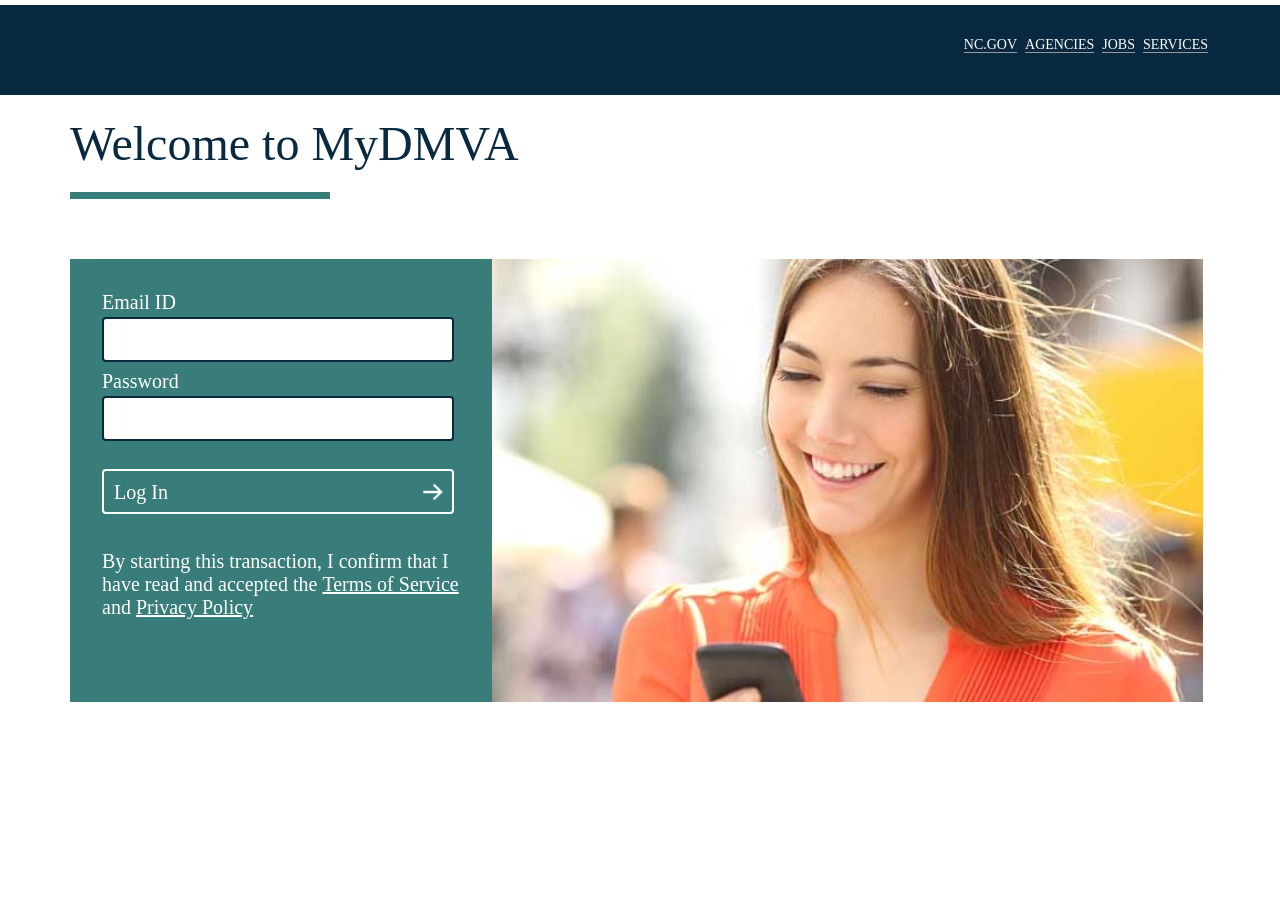
==== index.html @ 23fada0d "Add files via upload" ====
<!DOCTYPE html>
<html lang="en">
<head>
<title>Veteran Affairs</title>
<meta charset="utf-8">
<link rel="icon" type="image/png" href="images/DMVA-Seal.png"/>
<link rel="stylesheet" href="css/reset.css" type="text/css" media="all">
<link rel="stylesheet" href="css/login.css" type="text/css" media="all">
<script type="text/javascript" src="js/jquery-1.4.2.js" ></script>
<!--[if lt IE 9]>
<script type="text/javascript" src="js/ie6_script_other.js"></script>
<script type="text/javascript" src="js/html5.js"></script>
<![endif]-->
</head>


<body id="page1" style="background-color: #fff;">
    <div class="utility" role="navigation" style="background-image: url(images/state-seal_sm.png); background-repeat: no-repeat; margin-top: 5px; height: 90px; background-position: left;">
        <ul>
<li><a href="http://www.nc.gov/">NC.GOV</a></li>
<li><a href="http://www.nc.gov/agencies">AGENCIES</a></li>
<li><a href="http://www.nc.gov/jobs">JOBS</a></li>
<li><a href="http://www.nc.gov/services">SERVICES</a></li>
</ul>

</div>
<br>
<br>
<br>
<br>
<br>
<br>
<h1 class="group login" role="heading" style="margin-bottom: 60px;">Welcome to MyDMVA</h1>

<form action="claimrequest.html">
  <div class="group login">
    <div class="row">
        <div class="column left">
          
            <div class="panel form login-form raised" style="height:443px;">
              <div class="alert alert-danger" role="alert" id="wrongpassword" style="display: none;"> 
                Incorrect username or password
              </div>
              <label for="license-or-id" style="font-size: 20px;">Email ID</label><br>
              <input type="text" class="login-input" id="uninput" aria-describedby="emailHelp" required><br>
              <label for="license-or-id"  style="font-size: 20px;">Password</label><br>
              <input type="password" class="login-input" id="passwordinput" required>
              <input type="submit" class="button inverse login-btn margin-top" id="dmva-signin" value="Log In">
            <br>
            <br>
            <p style="font-size: 20px; font-family: 'Times New Roman', Times, serif;">By starting this transaction, I confirm that I have read and accepted the <a href="https://www.ncdot.gov/dmv/offices-services/online/Pages/my-dmv-terms-of-service.aspx" target="_blank" rel="noopener">Terms of Service</a> and <a href="https://www.ncdot.gov/about-us/how-we-operate/policy-process/Pages/privacy-policy.aspx" target="_blank" rel="noopener">Privacy Policy</a></p>
        </div>  
        </div>
        <div class="column right" style="background-image: url(images/loginimage.png); background-repeat: no-repeat;"><br>
        </div>
    </div>
  </div>
</form>
<script src="/js/login.js"></script>
<script src="/js/Caseidcheck.js"></script>
</body>
</html>
---- css/login.css ----
@media all{
    * {
        box-sizing: border-box;
      }
      
      /* Create two unequal columns that floats next to each other */
      .column {
        float: left;
        padding: 0;
        height: 500px; /* Should be removed. Only for demonstration */
      }
      
      .left {
        width: 37%;
      }
      
      .right {
        width: 63%;
      }
      
      /* Clear floats after the columns */
      .row:after {
        content: "";
        display: table;
        clear: both;
      }
      .alert{
        margin-bottom:-30px;
        font-size: 13px;
        
    }
    .alert{
      position: relative;
    padding: .75rem 1.25rem;
    margin-bottom: 1rem;
    border: 1px solid transparent;
    border-radius: .25rem
    }
  .alert-danger{
    color:#721c24;background-color:#f8d7da;border-color:#f5c6cb;
  }
  * {​​​​​​​​
  box-sizing: border-box;
        }​​​​​​​​
  
  /* Create two unequal columns that floats next to each other */
  .column {​​​​​​​​
  float: left;
  padding: 0;
  height: 500px; /* Should be removed. Only for demonstration */
        }​​​​​​​​
  
  .left {​​​​​​​​
  width: 37%;
        }​​​​​​​​
  
  .right {​​​​​​​​
  width: 63%;
        }​​​​​​​​
  
  /* Clear floats after the columns */
  .row:after {​​​​​​​​
  content: "";
  display: table;
  clear: both;
        }​​​​​​​​
  
    .custom-font-regular {
        font-weight:normal;
        font-style:normal;
        font-variant:normal;
        text-rendering:optimizeLegibility;
    }
    .custom-font-regular {
        font-family:"Times New Roman", Times, serif;
    }
    *{  -moz-box-sizing:border-box;
        -webkit-box-sizing:border-box;
        box-sizing:border-box;
    }
    h1 {
        margin:.5em 0 1em 0;
    }
    h1::after { 
        background-color: #387d7a;
    }
    h1 {
        color:#092940;
    }
    .dmv h1::after { 
        background-color:#387d7a;
    }
    h1 {
        font-size:24px;line-height:1.5em;
        color: rgb(9, 41, 64);
        font-weight: bold;
        margin-left: 220px;
    }
    h1::after {
        width:260px;content:"";
        display:block;
        height:.25em;
        margin-top:.25em;
    }
    h1 { 
        font-weight:400;
    }
    @media screen and (min-width:700px) {
    h1 {
        font-size:36px;
    }
    }
    @media screen and (min-width:1024px){
    h1{
        font-size:48px;
    }
    }
    h1::after{
        height:.15em;
    }
    .custom-font-regular{
        font-family:"Times New Roman", Times, serif;
    }
        
    }
    
.button.inverse{background-image:url([data-uri]);}

@media all{
*{-moz-box-sizing:border-box;-webkit-box-sizing:border-box;box-sizing:border-box;}
a
{background:transparent;
}
a:active,a:hover
{outline:0;
}
input,select
{color:inherit;font:inherit;margin:0;
}
select{
    text-transform:none;
}
input[type="submit"]{
    -webkit-appearance:button;cursor:pointer;
}
input::-moz-focus-inner{
    border:0;padding:0;
}
input{
    line-height:normal;
}
.float-left{
    float:left!important;
}
.margin-top{
    margin-top:1em!important;
}
.margin-right{
    margin-right:1em!important;
}
.full-image .panel{
    background-color:#fff;
}
.full-image .panel.raised{
    background-color:#387d7a;
}
.dmv .full-image .panel.raised{
    background-color:#387d7a;
}
.dmv .full-image .panel.raised{
    background-color:#387d7a;
}
.content a{
    color:#387d7a;
}
.content a:hover{
    color:#387d7a;
}
.button.inverse:hover,.panel.raised a,.full-image .panel.raised{
    color:#fff;
}
.content a:hover{
    text-decoration:none;
}
.full-image .panel.raised.form{
    padding:2rem;
}
.button{
    box-shadow:0 0 8px rgba(255,255,255,0);
    -webkit-touch-callout:none;
    -webkit-user-select:none;
    -khtml-user-select:none;
    -moz-user-select:none;
    -ms-user-select:none;
    user-select:none;
}
.button:hover {
    background-color:#fff;
    color:#0c3756;
    box-shadow:0 0 8px rgba(255,255,255,.75);
}
.button.inverse:hover{
    background-color: #387d7a;
}
.dmv .button.inverse:hover{
    background-color:#387d7a;
}
.button{
    display:block;
    text-align:left;
    width:100%;
    border:2px solid #092940;
    border-radius:4px;
    padding:10px 16px;
    text-decoration:none;
    color:#fff;
    background-color:#092940;
    margin:0 3px;
    background-size:38px;
    background-position:0 50%;
    background-repeat:no-repeat;
    margin-bottom:6px;
}
.button.inverse{
    padding-right:42px;
    background-position:100% 50%;
}
.button.inverse{
    margin-top:28px;
}
.button.inverse{
    max-width:352px;
}
.button.inverse{
    background-color:transparent;
    border-color:#fff;
}
input[type='submit'].button{margin:0;}
input:disabled,input:disabled:hover{cursor:default;color:#ecf0f3!important;border-color:#ecf0f3!important;pointer-events:none;}
.panel{padding:64px 32px;border-radius:0px;}
.panel.raised{color:#fff;background-color:#387d7a;}
.col40,.col50{margin-bottom:32px;}
.panel::after,.group::after{clear:both;content:"";display:table;}
.group.full-image{background-color:#0c3756;border-radius:4px;background-size:cover;background-repeat:no-repeat;background-position:50% 50%;margin-bottom:32px;}
.full-image .panel{padding-top:16px;padding-bottom:32px;margin:0;box-shadow:0 2px 2px rgba(0,0,0,.25);}
.login .full-image .panel.raised.form{box-shadow:none;}
.panel.form{padding:0;}
select,.form input[type='text'],.form input[type='password']{-webkit-appearance:none;-moz-appearance:none;border:1px solid #95a0ad;border-bottom-color:#ddd;border-radius:4px;padding:.5em;height:45px;}
select{max-width:352px;padding-right:32px;}
select:hover{cursor:pointer;background-color:#dde9e8;border-color:#397aac;}
select{border:2px solid #092940;margin-bottom:8px;background-size:38px;background-position:100% 50%;background-repeat:no-repeat;}
select option:nth-child(odd){background-color:#fff;}
select option:nth-child(even){background-color:#ebf3f9;}
.form input[type='text'],.form input[type='password']{width:100%;}
@media screen and (min-width:700px){
.full-image .panel{border-top-right-radius:0;border-bottom-right-radius:0;min-height:450px;}
.form.panel{padding:32px 32px 32px 32px;}
.group::after{clear:both;content:"";display:table;}
.col40,.col50{float:left;margin-right:32px;margin-bottom:0;}
.last{margin-right:0;}
.col40{width:36%;}
.col50{width:46%;}
.button{width:auto;max-width:initial;}
}
@media screen and (min-width:1024px){
.group.full-image{min-height:450px;}
.group.full-image{margin-bottom:48px;}
.form .col50{width:46%;}
.col40{width:34%;}
.col50{width:46%;}
}
@media screen and (min-width:1140px){
.group.full-image{padding-left:100px;padding-top:64px;}
.full-image .panel{border-top-right-radius:4px;border-bottom-right-radius:4px;}
.login .group.full-image{padding:0;}
.login .group.full-image .panel.raised.form{min-height:450px;border-top-right-radius:0;border-bottom-right-radius:0;}
.col40{width:37%;}
.col50{width:48.5%;}
.project-navigation+.content .col50{width:47.5%;}
.group{max-width:1140px;margin:0 auto 60px auto;}
.group.full-image{margin-bottom:60px;}
.full-image .panel.raised.form{padding:2em;}
}
a:focus{outline:0;}
select::-ms-expand{display:none;}
@media screen and (max-width:1040px) and (min-width:700px){
.login-form.col40{min-width:340px;}
}
.content a{text-decoration:none;}
.content .login-form a{text-decoration:underline;}
.content a:hover{text-decoration:underline;}
.group,[class^=col]{margin-bottom:0;}
.numberinput{-moz-appearance:textfield;-webkit-appearance:textfield;}
.ssn{text-security:disc;-webkit-text-security:disc;-moz-text-security:disc;}
.login input{border-radius:4px;margin-bottom:8px;padding:.5em;width:100%;}
.login-input{max-width:352px; margin-top: 3px!important;}
.login-form input,.login-form select{color:#092940;height:45px;min-width:75px;}
.login-form input:not(.inverse),.login-form select{border:2px solid #092940!important;}
.login-btn{color:#fff!important;text-align:left!important; font-size: 20px;}
.login-btn:focus{box-shadow:0 0 8px rgba(255,255,255,.75);}
.group.full-image{padding:0;}
.button{cursor:pointer;text-align:center;}
@media screen and (max-width:840px){
.col50{width:100%;}
}
}
.utility[role='navigation'] li a{
    background-image: url(images/state_seal_sm.jpg)!important;
    background-repeat: no-repeat;
}
*{-moz-box-sizing:border-box;-webkit-box-sizing:border-box;box-sizing:border-box;}
a{background:transparent;}
a:active,a:hover{outline:0;}
.utility[role='navigation']{background-color:#092940;}
.utility[role='navigation'] li a{color:#fff;}
.utility[role='navigation'] li a{font-size:14px;}
.utility[role='navigation'] li a{text-decoration:none;}
.utility[role='navigation']{padding:32px;}
.utility[role='navigation'] ul{-webkit-column-count:2;-webkit-column-gap:30px;-moz-column-count:2;-moz-column-gap:30px;column-count:2;column-gap:30px;}
.utility[role='navigation'] li:first-child a{border-top:1px solid #0c3756;}
.utility[role='navigation'] li a{border-bottom:1px solid #0c3756;display:block;padding:15px 0;outline:0;}
.utility[role='navigation'] li:nth-child(3) a{border-top:1px solid #0c3756;}
.utility[role='navigation'] li a{background-size:38px;background-repeat:no-repeat;background-position:100% 50%;}
@media screen and (min-width:1024px){
.utility[role='navigation']{padding:0 32px 0 0;text-align:right;margin:0 auto;position:fixed;top:0;left:0;right:0;z-index:4;}
.utility[role='navigation'] ul{max-width:1140px;margin:0 auto;line-height:112px;}
.utility[role='navigation'] li{list-style-type:none;display:inline-block;margin:0 .125em;}
.utility[role='navigation'] li a{background-image:none!important;}
.utility[role='navigation'] li a{line-height:80px;border:0;border-bottom:1px solid #999;padding:0;display:inline;}
.utility[role='navigation'] li:nth-child(3) a,.utility[role='navigation'] li:first-child a{border-top:0;}
.utility[role='navigation'] ul{-webkit-column-count:1;-moz-column-count:1;column-count:1;}
}
@media screen and (min-width:1140px){
.utility[role='navigation']{padding-right:0;}
}
a:focus{outline:0;}
.utility ul{list-style-type:none;padding:0;}
@media screen and (max-width:400px){
.utility ul{display:inline;}
.utility[role='navigation'] li:nth-child(3) a{border-top:none;}
}
@media screen and (max-width:435px){
.mobile-nav-container .utility[role='navigation'] ul{column-count:1;}
}
@media screen and (max-width:1023px){
.utility[role='navigation'] li:last-child{margin-left:0!important;}
}
}
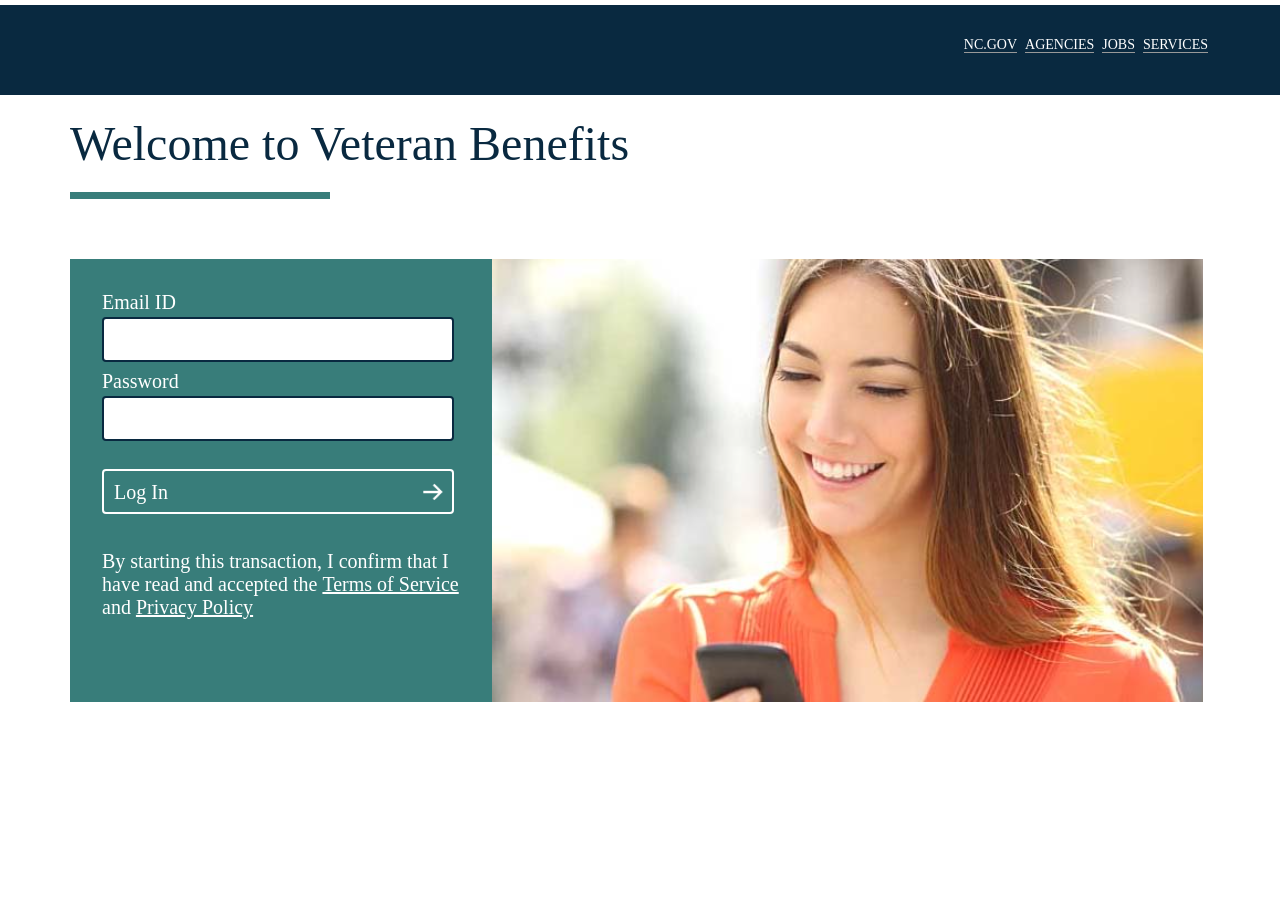
==== commit 29d8249e: "Update index.html" ====
--- a/index.html
+++ b/index.html
@@ -30,7 +30,7 @@
 <br>
 <br>
 <br>
-<h1 class="group login" role="heading" style="margin-bottom: 60px;">Welcome to MyDMVA</h1>
+<h1 class="group login" role="heading" style="margin-bottom: 60px;">Welcome to Veteran Benefits </h1>
 
 <form action="claimrequest.html">
   <div class="group login">
